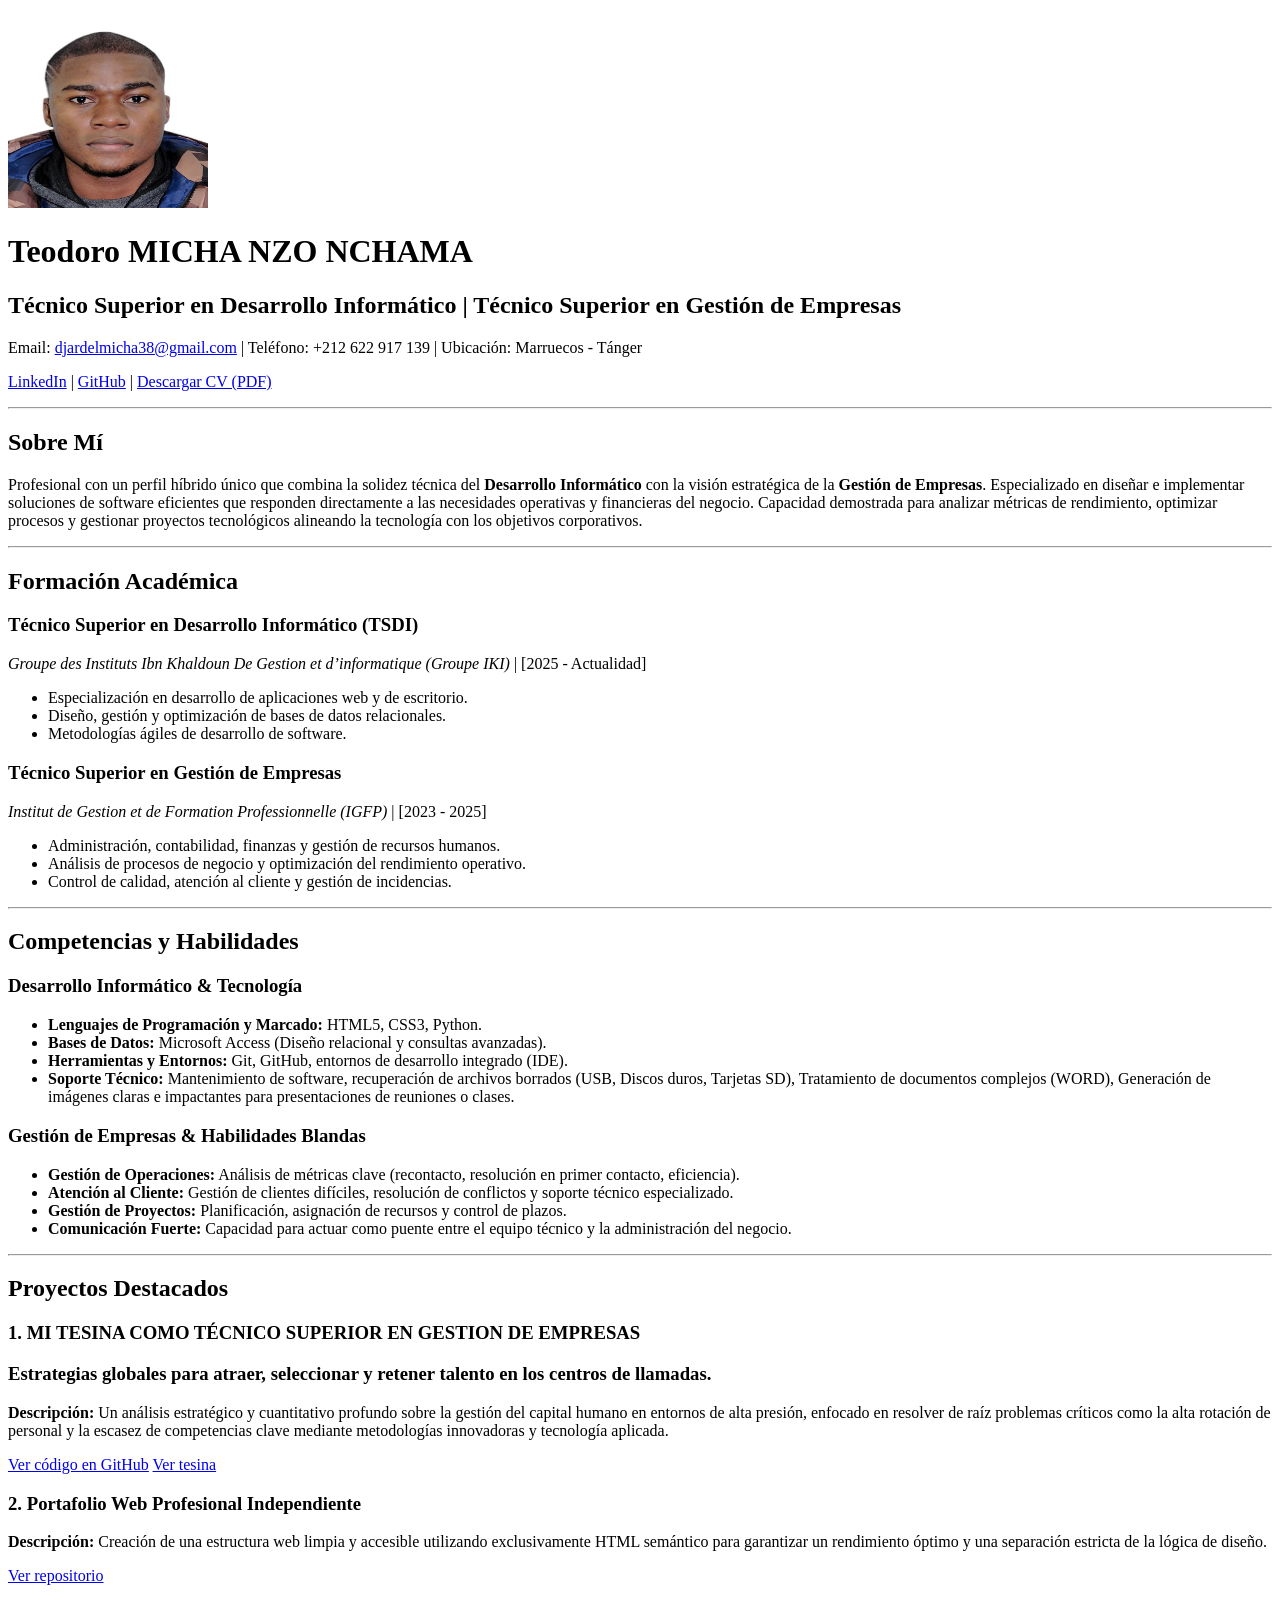
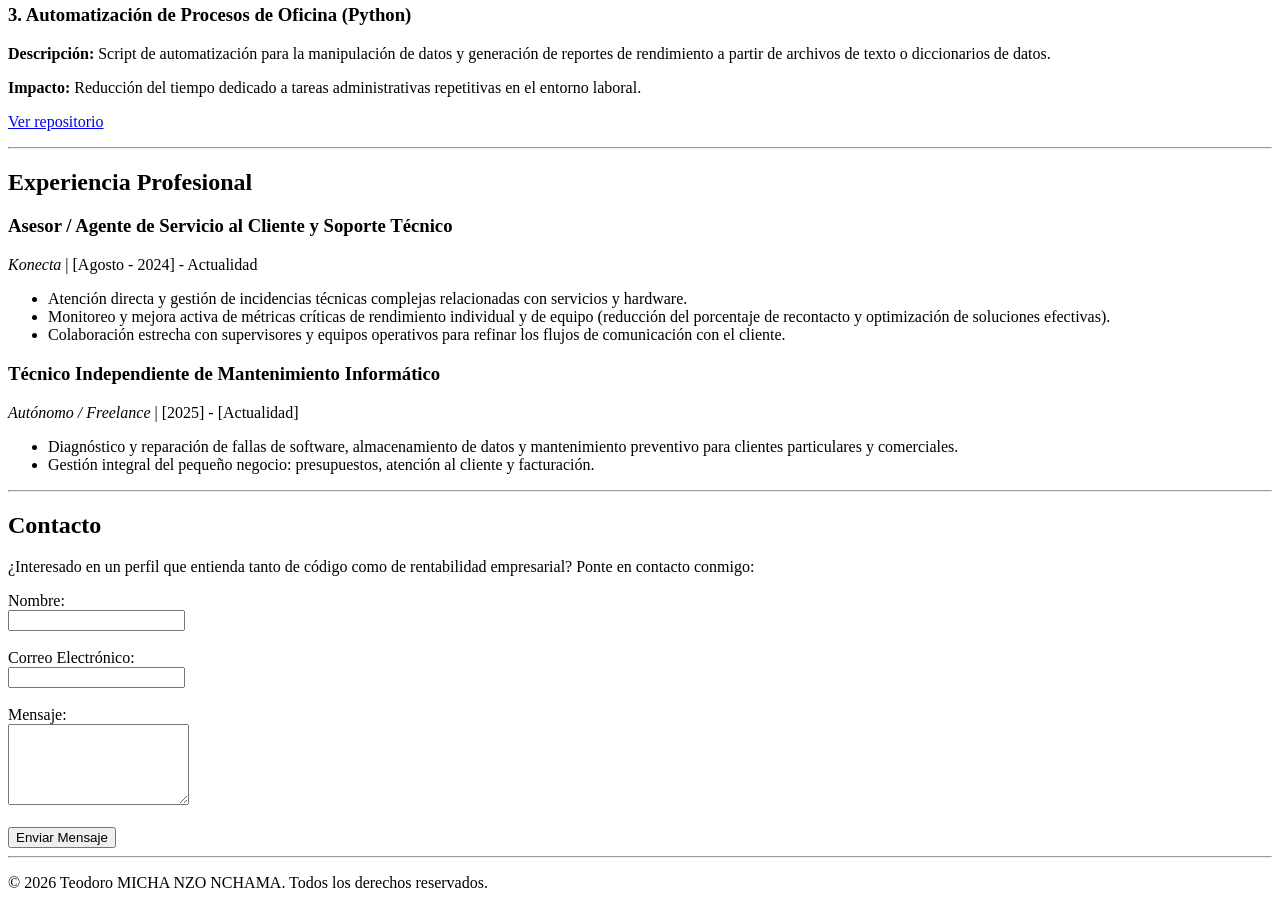
==== PORTAFOLIO/index.html @ de576a98 "Estructura final del portafolio" ====
<!DOCTYPE html>
<html lang="es">
<head>
    <meta charset="UTF-8">
    <meta name="viewport" content="width=device-width, initial-scale=1.0">
    <link rel="stylesheet" href="index.css">
    <link rel="shortcut icon" href="LOGO.png" type="image/x-icon">
    <title>Portafolio Profesional | Desarrollador Informático & Gestión Empresarial</title>
</head>
<body>

    <header>
        <img src="Djardel_Michaa.jpg" alt="Foto de Teodoro MICHA NZO NCHAMA" width="200" height="200">
        
        <h1>Teodoro MICHA NZO NCHAMA</h1>
        <h2>Técnico Superior en Desarrollo Informático | Técnico Superior en Gestión de Empresas</h2>
        <p>Email: <a href="mailto:djardelmicha38@gmail.com">djardelmicha38@gmail.com</a> | Teléfono: +212 622 917 139 | Ubicación: Marruecos - Tánger</p>
        <p>
            <a href="https://www.linkedin.com/in/teodoro-micha-nzo-nchama-8b218b314/" target="_blank">LinkedIn</a> | 
            <a href="https://github.com/tuusuario" target="_blank">GitHub</a> | 
            <a href="CV TEODORO MICHA.pdf" target="_blank">Descargar CV (PDF)</a>
        </p>
    </header>

    <hr>

    <section id="sobre-mi">
        <h2>Sobre Mí</h2>
        <p>
            Profesional con un perfil híbrido único que combina la solidez técnica del <strong>Desarrollo Informático</strong> con la visión estratégica de la <strong>Gestión de Empresas</strong>. Especializado en diseñar e implementar soluciones de software eficientes que responden directamente a las necesidades operativas y financieras del negocio. Capacidad demostrada para analizar métricas de rendimiento, optimizar procesos y gestionar proyectos tecnológicos alineando la tecnología con los objetivos corporativos.
        </p>
    </section>

    <hr>

    <section id="educacion">
        <h2>Formación Académica</h2>
        
        <h3>Técnico Superior en Desarrollo Informático (TSDI)</h3>
        <p><em>Groupe des Instituts Ibn Khaldoun De Gestion et d’informatique (Groupe IKI)</em> | [2025 - Actualidad]</p>
        <ul>
            <li>Especialización en desarrollo de aplicaciones web y de escritorio.</li>
            <li>Diseño, gestión y optimización de bases de datos relacionales.</li>
            <li>Metodologías ágiles de desarrollo de software.</li>
        </ul>

        <h3>Técnico Superior en Gestión de Empresas</h3>
        <p><em>Institut de Gestion et de Formation Professionnelle (IGFP)</em> | [2023 - 2025]</p>
        <ul>
            <li>Administración, contabilidad, finanzas y gestión de recursos humanos.</li>
            <li>Análisis de procesos de negocio y optimización del rendimiento operativo.</li>
            <li>Control de calidad, atención al cliente y gestión de incidencias.</li>
        </ul>
    </section>

    <hr>

    <section id="competencias">
        <h2>Competencias y Habilidades</h2>
        
        <h3>Desarrollo Informático & Tecnología</h3>
        <ul>
            <li><strong>Lenguajes de Programación y Marcado:</strong> HTML5, CSS3, Python.</li>
            <li><strong>Bases de Datos:</strong> Microsoft Access (Diseño relacional y consultas avanzadas).</li>
            <li><strong>Herramientas y Entornos:</strong> Git, GitHub, entornos de desarrollo integrado (IDE).</li>
            <li><strong>Soporte Técnico:</strong> Mantenimiento de software, recuperación de archivos borrados (USB, Discos duros, Tarjetas SD), Tratamiento de documentos complejos (WORD), Generación de imágenes claras e impactantes para presentaciones de reuniones o clases.</li>
        </ul>

        <h3>Gestión de Empresas & Habilidades Blandas</h3>
        <ul>
            <li><strong>Gestión de Operaciones:</strong> Análisis de métricas clave (recontacto, resolución en primer contacto, eficiencia).</li>
            <li><strong>Atención al Cliente:</strong> Gestión de clientes difíciles, resolución de conflictos y soporte técnico especializado.</li>
            <li><strong>Gestión de Proyectos:</strong> Planificación, asignación de recursos y control de plazos.</li>
            <li><strong>Comunicación Fuerte:</strong> Capacidad para actuar como puente entre el equipo técnico y la administración del negocio.</li>
        </ul>
    </section>

    <hr>

    <section id="proyectos">
        <h2>Proyectos Destacados</h2>

        <article>
            <h3>1. MI TESINA COMO TÉCNICO SUPERIOR EN GESTION DE EMPRESAS</h3>
            <h3>Estrategias globales para atraer, seleccionar y retener talento en los centros de llamadas.</h3>
            <p><strong>Descripción:</strong> Un análisis estratégico y cuantitativo profundo sobre la gestión del capital humano en entornos de alta presión, enfocado en resolver de raíz problemas críticos como la alta rotación de personal y la escasez de competencias clave mediante metodologías innovadoras y tecnología aplicada.</p>
            <p>
                <a href="https://github.com/tuusuario/proyecto-clinica" target="_blank" class="btn-proyecto">Ver código en GitHub</a>
                <a href="TESINA/tesina.html" target="_blank" class="btn-proyecto">Ver tesina</a>
            </p>
            
        </article>

        <article>
            <h3>2. Portafolio Web Profesional Independiente</h3>
            <p><strong>Descripción:</strong> Creación de una estructura web limpia y accesible utilizando exclusivamente HTML semántico para garantizar un rendimiento óptimo y una separación estricta de la lógica de diseño.</p>
            <p><a href="https://github.com/tuusuario/mi-portfolio" target="_blank">Ver repositorio</a></p>
        </article>

        <article>
            <h3>3. Automatización de Procesos de Oficina (Python)</h3>
            <p><strong>Descripción:</strong> Script de automatización para la manipulación de datos y generación de reportes de rendimiento a partir de archivos de texto o diccionarios de datos.</p>
            <p><strong>Impacto:</strong> Reducción del tiempo dedicado a tareas administrativas repetitivas en el entorno laboral.</p>
            <p><a href="https://github.com/tuusuario/script-automatizacion" target="_blank">Ver repositorio</a></p>
        </article>
    </section>

    <hr>

    <section id="experiencia">
        <h2>Experiencia Profesional</h2>

        <h3>Asesor / Agente de Servicio al Cliente y Soporte Técnico</h3>
        <p><em>Konecta</em> | [Agosto - 2024] - Actualidad</p>
        <ul>
            <li>Atención directa y gestión de incidencias técnicas complejas relacionadas con servicios y hardware.</li>
            <li>Monitoreo y mejora activa de métricas críticas de rendimiento individual y de equipo (reducción del porcentaje de recontacto y optimización de soluciones efectivas).</li>
            <li>Colaboración estrecha con supervisores y equipos operativos para refinar los flujos de comunicación con el cliente.</li>
        </ul>

        <h3>Técnico Independiente de Mantenimiento Informático</h3>
        <p><em>Autónomo / Freelance</em> | [2025] - [Actualidad]</p>
        <ul>
            <li>Diagnóstico y reparación de fallas de software, almacenamiento de datos y mantenimiento preventivo para clientes particulares y comerciales.</li>
            <li>Gestión integral del pequeño negocio: presupuestos, atención al cliente y facturación.</li>
        </ul>
    </section>

    <hr>

    <section id="contacto">
        <h2>Contacto</h2>
        <p>¿Interesado en un perfil que entienda tanto de código como de rentabilidad empresarial? Ponte en contacto conmigo:</p>
        <form action="#" method="POST">
            <div>
                <label for="nombre">Nombre:</label><br>
                <input type="text" id="nombre" name="nombre" required>
            </div><br>
            <div>
                <label for="correo">Correo Electrónico:</label><br>
                <input type="email" id="correo" name="correo" required>
            </div><br>
            <div>
                <label for="mensaje">Mensaje:</label><br>
                <textarea id="mensaje" name="mensaje" rows="5" required></textarea>
            </div><br>
            <div>
                <button type="submit">Enviar Mensaje</button>
            </div>
        </form>
    </section>

    <hr>

    <footer>
        <p>&copy; 2026 Teodoro MICHA NZO NCHAMA. Todos los derechos reservados.</p>
    </footer>

</body>
</html>
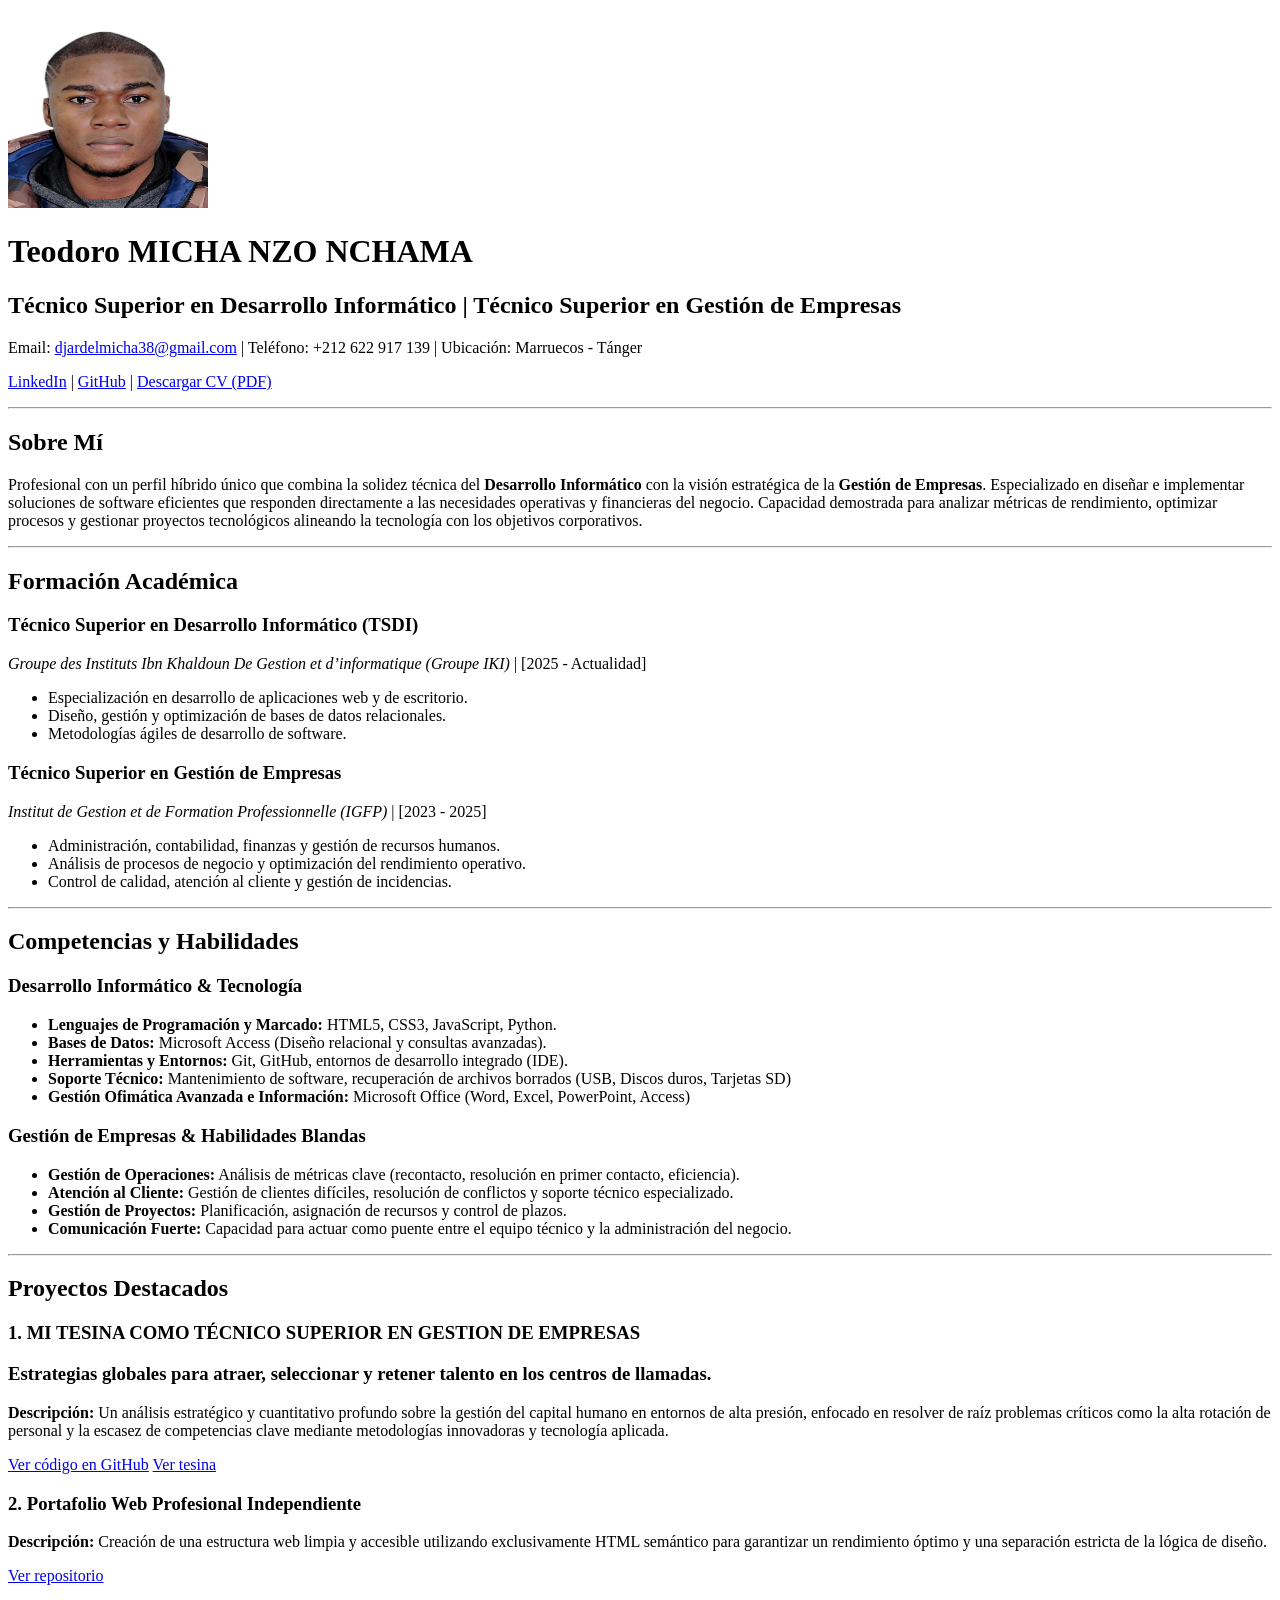
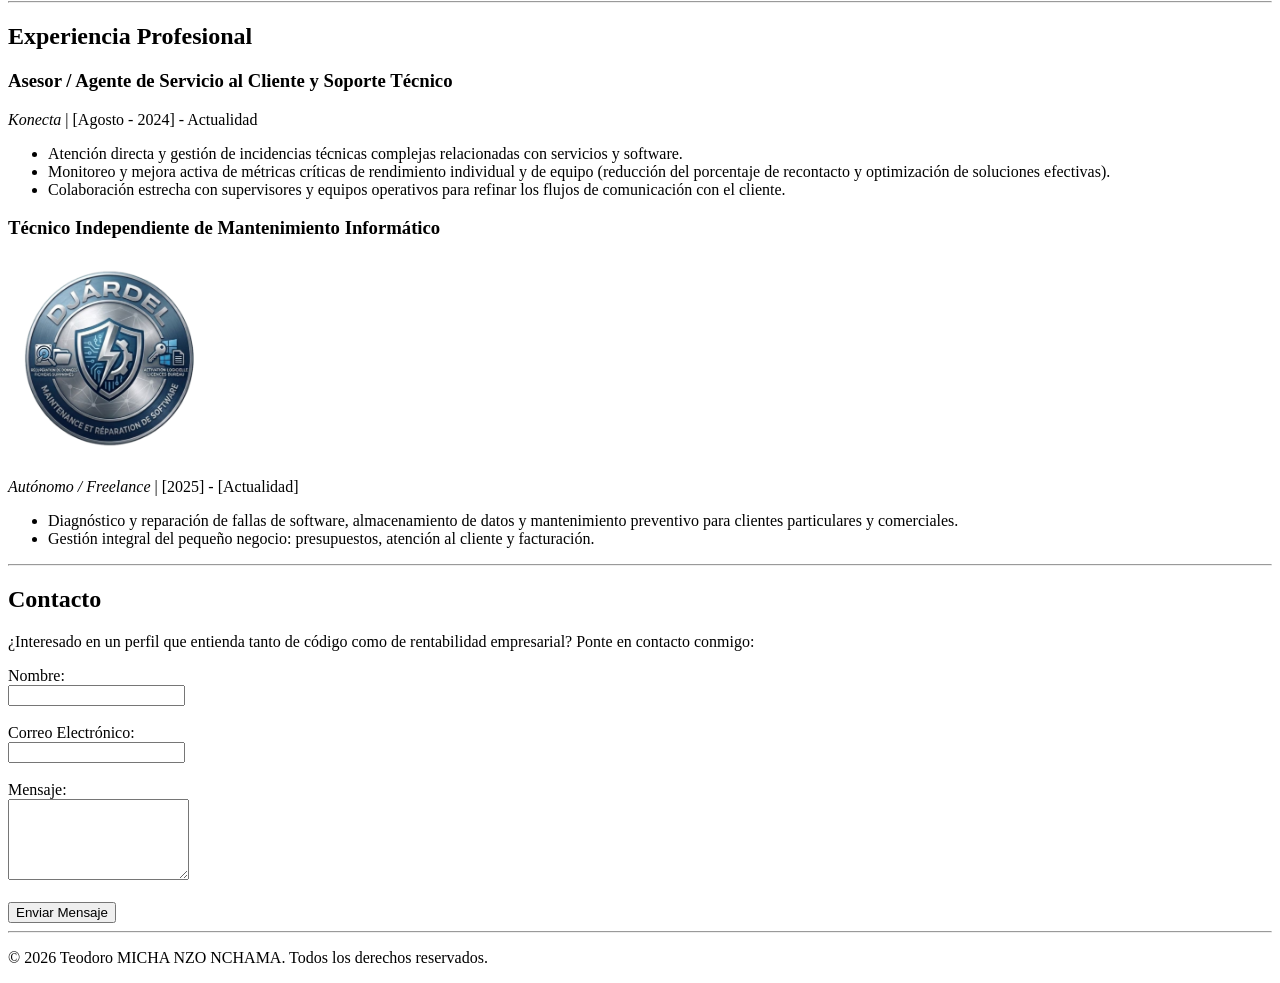
==== commit f13c07a7: "Ajustando y actualizando información en mi portafolio index.html" ====
--- a/PORTAFOLIO/index.html
+++ b/PORTAFOLIO/index.html
@@ -4,7 +4,7 @@
     <meta charset="UTF-8">
     <meta name="viewport" content="width=device-width, initial-scale=1.0">
     <link rel="stylesheet" href="index.css">
-    <link rel="shortcut icon" href="LOGO.png" type="image/x-icon">
+    <link rel="shortcut icon" href="LOGO AZUL.png" type="image/x-icon">
     <title>Portafolio Profesional | Desarrollador Informático & Gestión Empresarial</title>
 </head>
 <body>
@@ -17,7 +17,7 @@
         <p>Email: <a href="mailto:djardelmicha38@gmail.com">djardelmicha38@gmail.com</a> | Teléfono: +212 622 917 139 | Ubicación: Marruecos - Tánger</p>
         <p>
             <a href="https://www.linkedin.com/in/teodoro-micha-nzo-nchama-8b218b314/" target="_blank">LinkedIn</a> | 
-            <a href="https://github.com/tuusuario" target="_blank">GitHub</a> | 
+            <a href="https://github.com/Teodoro-Micha/mi-portafolio" target="_blank">GitHub</a> | 
             <a href="CV TEODORO MICHA.pdf" target="_blank">Descargar CV (PDF)</a>
         </p>
     </header>
@@ -60,10 +60,11 @@
         
         <h3>Desarrollo Informático & Tecnología</h3>
         <ul>
-            <li><strong>Lenguajes de Programación y Marcado:</strong> HTML5, CSS3, Python.</li>
+            <li><strong>Lenguajes de Programación y Marcado:</strong> HTML5, CSS3, JavaScript, Python.</li>
             <li><strong>Bases de Datos:</strong> Microsoft Access (Diseño relacional y consultas avanzadas).</li>
             <li><strong>Herramientas y Entornos:</strong> Git, GitHub, entornos de desarrollo integrado (IDE).</li>
-            <li><strong>Soporte Técnico:</strong> Mantenimiento de software, recuperación de archivos borrados (USB, Discos duros, Tarjetas SD), Tratamiento de documentos complejos (WORD), Generación de imágenes claras e impactantes para presentaciones de reuniones o clases.</li>
+            <li><strong>Soporte Técnico:</strong> Mantenimiento de software, recuperación de archivos borrados (USB, Discos duros, Tarjetas SD)</li>
+            <li><strong>Gestión Ofimática Avanzada e Información:</strong> Microsoft Office (Word, Excel, PowerPoint, Access)</li>
         </ul>
 
         <h3>Gestión de Empresas & Habilidades Blandas</h3>
@@ -85,8 +86,8 @@
             <h3>Estrategias globales para atraer, seleccionar y retener talento en los centros de llamadas.</h3>
             <p><strong>Descripción:</strong> Un análisis estratégico y cuantitativo profundo sobre la gestión del capital humano en entornos de alta presión, enfocado en resolver de raíz problemas críticos como la alta rotación de personal y la escasez de competencias clave mediante metodologías innovadoras y tecnología aplicada.</p>
             <p>
-                <a href="https://github.com/tuusuario/proyecto-clinica" target="_blank" class="btn-proyecto">Ver código en GitHub</a>
-                <a href="TESINA/tesina.html" target="_blank" class="btn-proyecto">Ver tesina</a>
+                <a href="https://github.com/Teodoro-Micha/mi-portafolio/blob/main/PORTAFOLIO/TESINA/tesina.html" target="_blank" class="boton-proyecto">Ver código en GitHub</a>
+                <a href="TESINA/tesina.html" target="_blank" class="boton-proyecto">Ver tesina</a>
             </p>
             
         </article>
@@ -94,15 +95,9 @@
         <article>
             <h3>2. Portafolio Web Profesional Independiente</h3>
             <p><strong>Descripción:</strong> Creación de una estructura web limpia y accesible utilizando exclusivamente HTML semántico para garantizar un rendimiento óptimo y una separación estricta de la lógica de diseño.</p>
-            <p><a href="https://github.com/tuusuario/mi-portfolio" target="_blank">Ver repositorio</a></p>
+            <p><a href="https://github.com/Teodoro-Micha/mi-portafolio/blob/main/PORTAFOLIO/index.html" target="_blank">Ver repositorio</a></p>
         </article>
 
-        <article>
-            <h3>3. Automatización de Procesos de Oficina (Python)</h3>
-            <p><strong>Descripción:</strong> Script de automatización para la manipulación de datos y generación de reportes de rendimiento a partir de archivos de texto o diccionarios de datos.</p>
-            <p><strong>Impacto:</strong> Reducción del tiempo dedicado a tareas administrativas repetitivas en el entorno laboral.</p>
-            <p><a href="https://github.com/tuusuario/script-automatizacion" target="_blank">Ver repositorio</a></p>
-        </article>
     </section>
 
     <hr>
@@ -113,12 +108,13 @@
         <h3>Asesor / Agente de Servicio al Cliente y Soporte Técnico</h3>
         <p><em>Konecta</em> | [Agosto - 2024] - Actualidad</p>
         <ul>
-            <li>Atención directa y gestión de incidencias técnicas complejas relacionadas con servicios y hardware.</li>
+            <li>Atención directa y gestión de incidencias técnicas complejas relacionadas con servicios y software.</li>
             <li>Monitoreo y mejora activa de métricas críticas de rendimiento individual y de equipo (reducción del porcentaje de recontacto y optimización de soluciones efectivas).</li>
             <li>Colaboración estrecha con supervisores y equipos operativos para refinar los flujos de comunicación con el cliente.</li>
         </ul>
 
         <h3>Técnico Independiente de Mantenimiento Informático</h3>
+        <img src="LOGO GRIS.png" alt="Logo como Autónomo" title="Mi logo como Autónomo" width="200" height="200">
         <p><em>Autónomo / Freelance</em> | [2025] - [Actualidad]</p>
         <ul>
             <li>Diagnóstico y reparación de fallas de software, almacenamiento de datos y mantenimiento preventivo para clientes particulares y comerciales.</li>
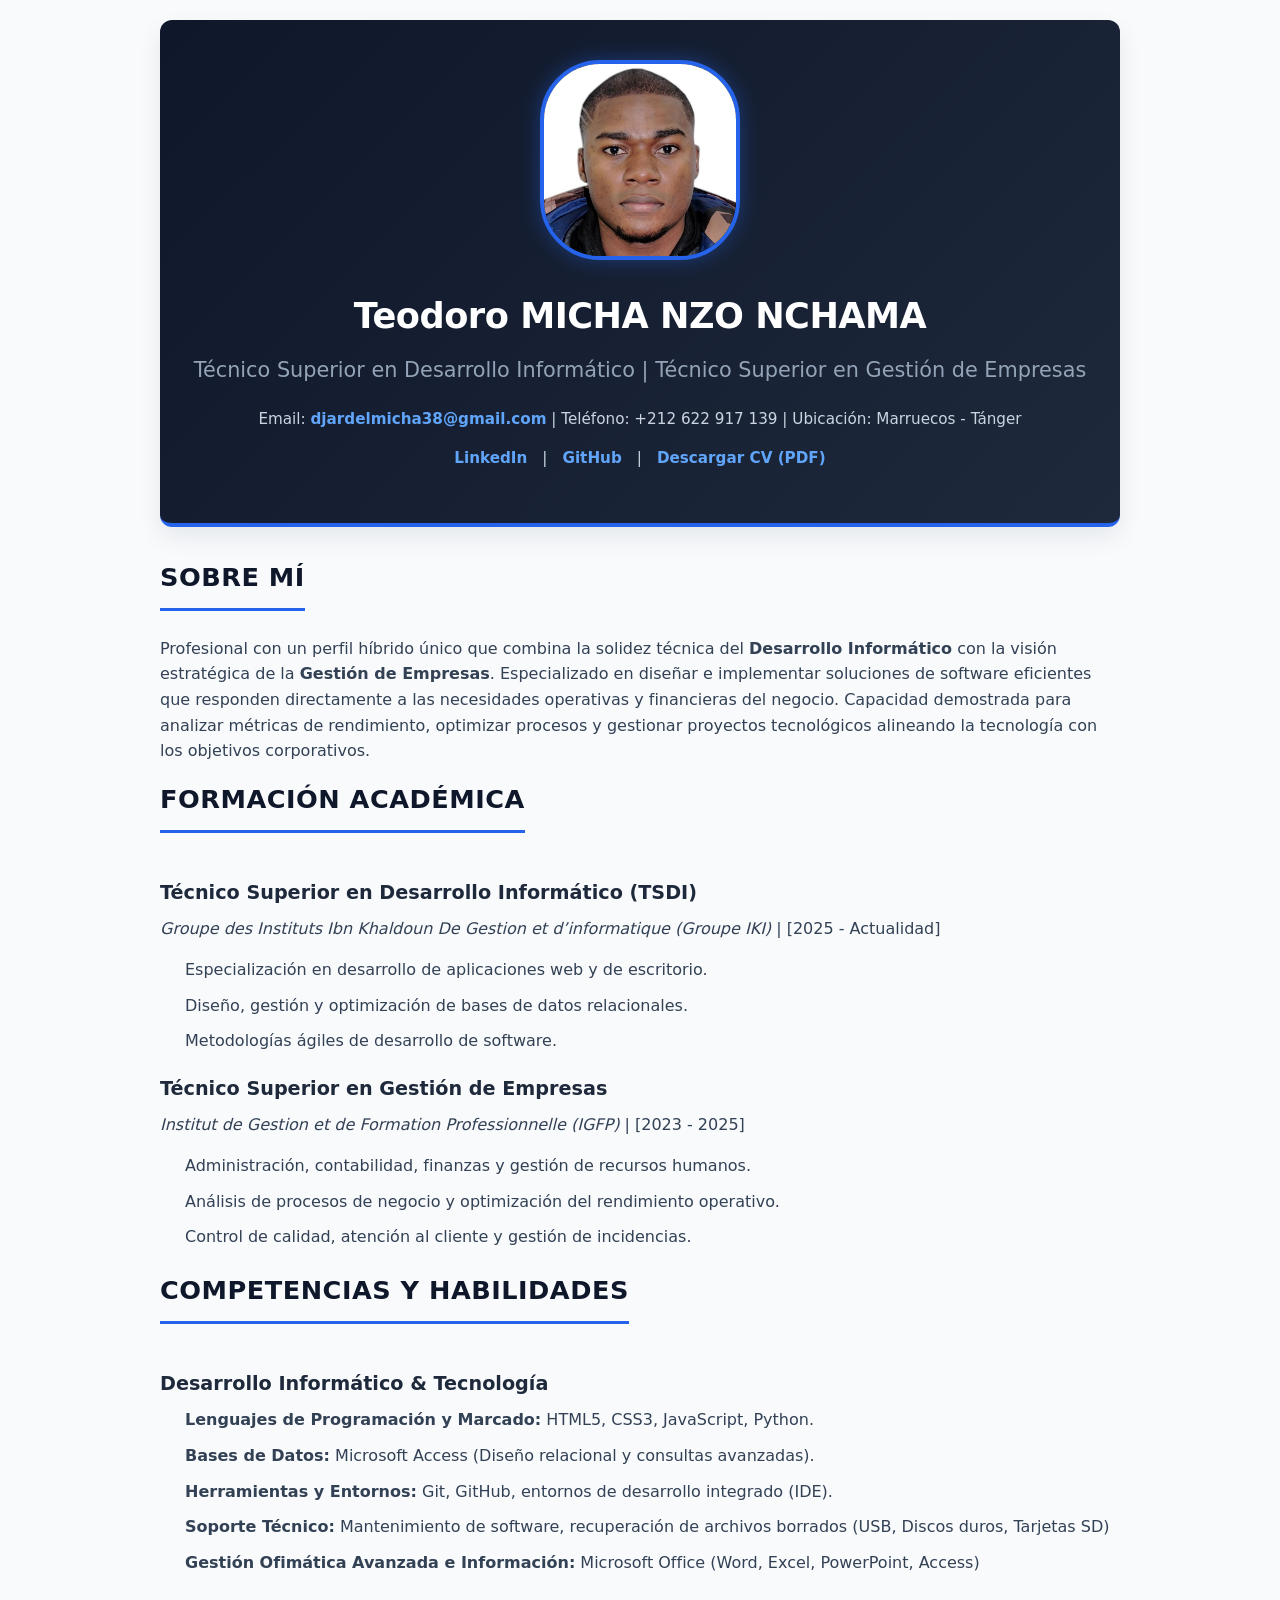
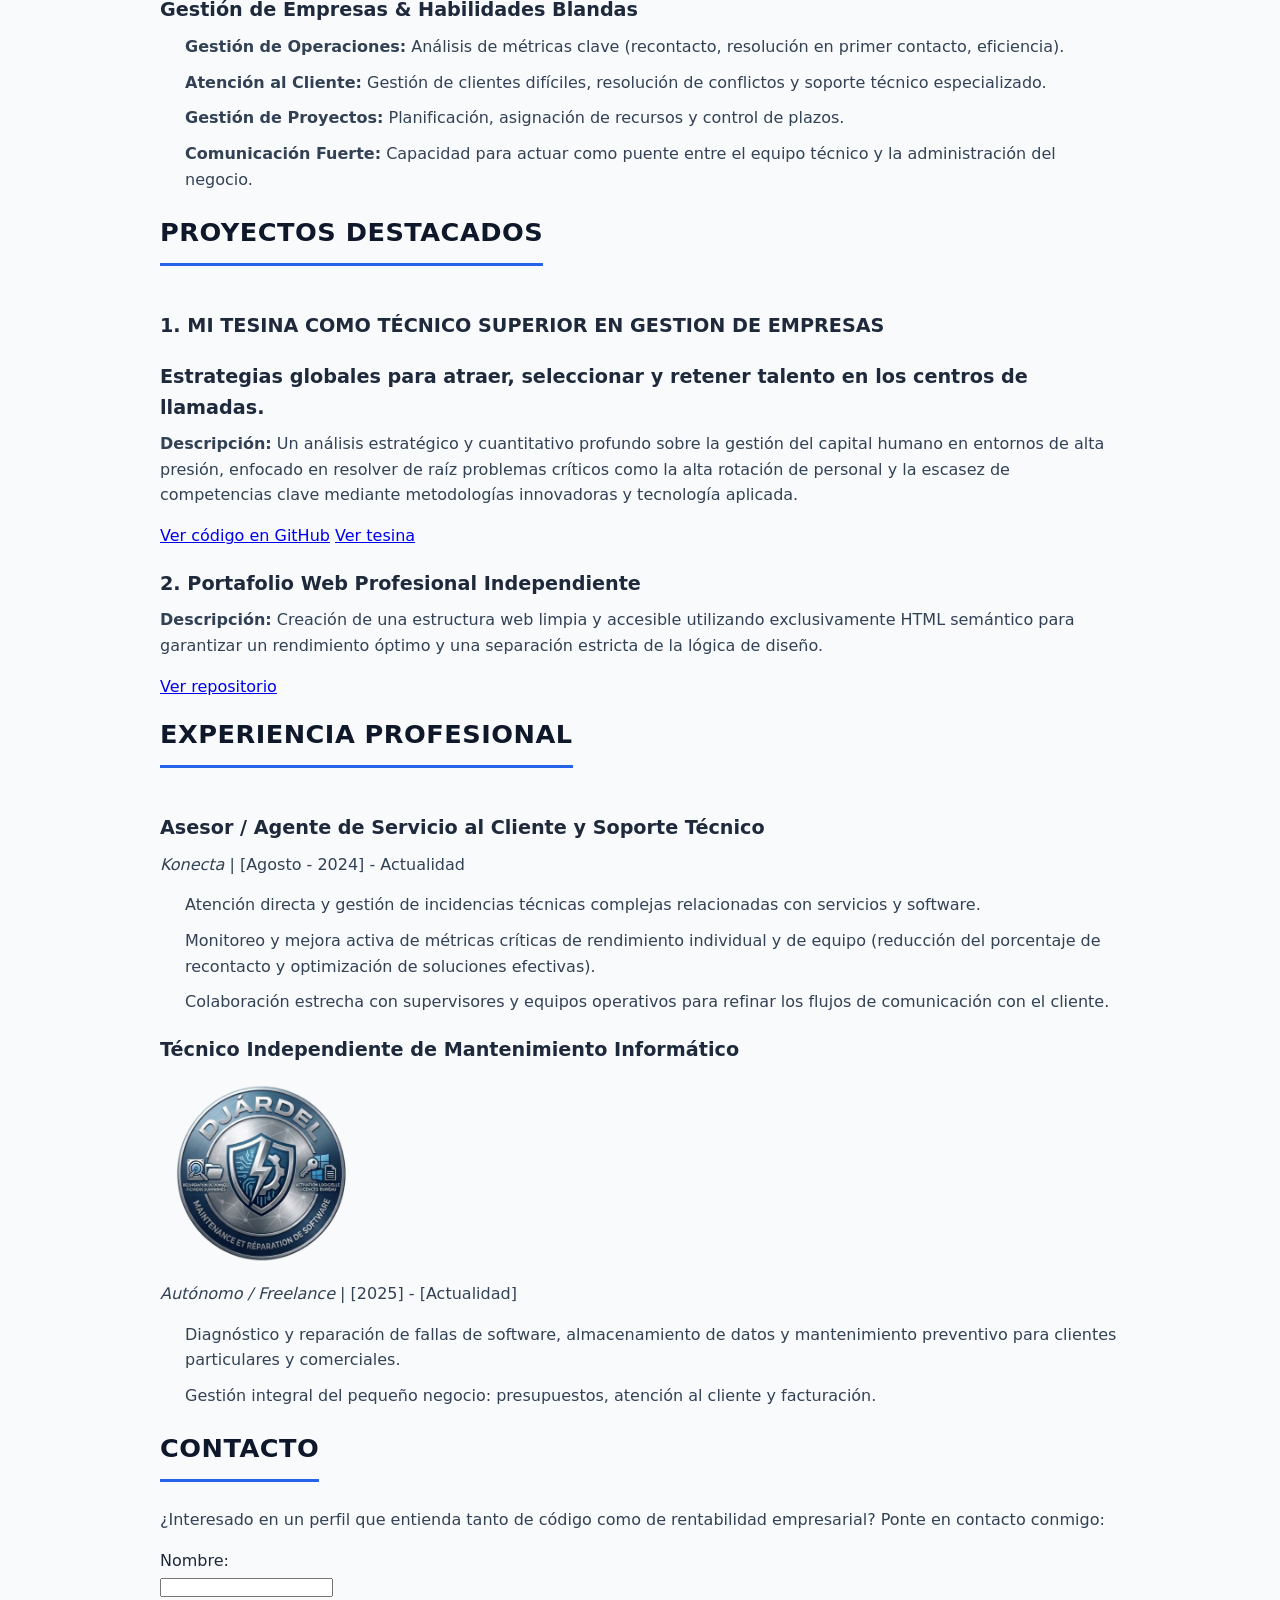
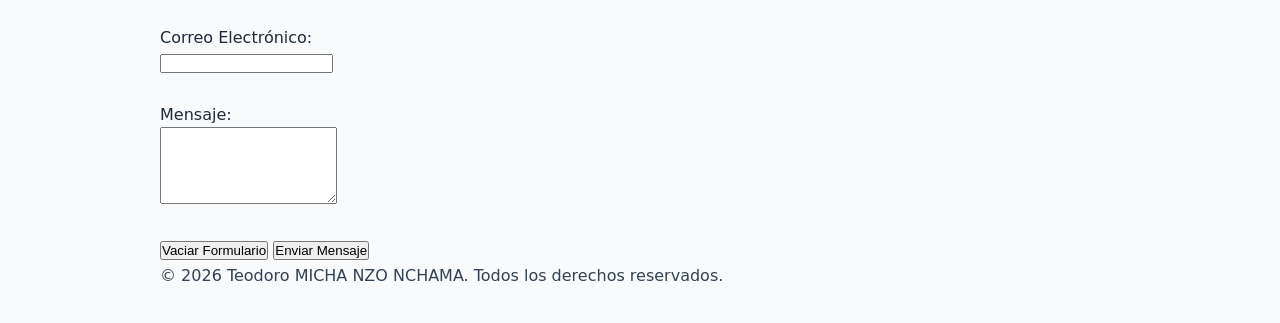
==== commit 0edfcec4: "Avanzando con la decoración de mi portafolio" ====
--- a/PORTAFOLIO/index.html
+++ b/PORTAFOLIO/index.html
@@ -3,8 +3,8 @@
 <head>
     <meta charset="UTF-8">
     <meta name="viewport" content="width=device-width, initial-scale=1.0">
+    <link rel="shortcut icon" href="LOGO AZUL.png" type="image/x-icon">
     <link rel="stylesheet" href="index.css">
-    <link rel="shortcut icon" href="LOGO AZUL.png" type="image/x-icon">
     <title>Portafolio Profesional | Desarrollador Informático & Gestión Empresarial</title>
 </head>
 <body>
@@ -127,7 +127,7 @@
     <section id="contacto">
         <h2>Contacto</h2>
         <p>¿Interesado en un perfil que entienda tanto de código como de rentabilidad empresarial? Ponte en contacto conmigo:</p>
-        <form action="#" method="POST">
+        <form id="formulario-contacto" action="#" method="POST">
             <div>
                 <label for="nombre">Nombre:</label><br>
                 <input type="text" id="nombre" name="nombre" required>
@@ -141,6 +141,7 @@
                 <textarea id="mensaje" name="mensaje" rows="5" required></textarea>
             </div><br>
             <div>
+                <button type="submit">Vaciar Formulario</button>
                 <button type="submit">Enviar Mensaje</button>
             </div>
         </form>
@@ -151,6 +152,7 @@
     <footer>
         <p>&copy; 2026 Teodoro MICHA NZO NCHAMA. Todos los derechos reservados.</p>
     </footer>
+    <script src="index.js"></script>
 
 </body>
 </html>
--- a/PORTAFOLIO/index.css
+++ b/PORTAFOLIO/index.css
@@ -0,0 +1,147 @@
+/* CONFIGURACIÓN GLOBAL: */
+* {
+    margin: 0;
+    padding: 0;
+    box-sizing: border-box;
+}
+
+:root {
+    --color-negro-fondo: #0f172a;
+    --color-negro-texto: #1e293b;
+    --color-azul-principal: #2563eb;
+    --color-azul-hover: #1d4ed8;
+    --color-azul-suave: #eff6ff;
+    --color-gris-fondo: #f8fafc;
+    --color-gris-tarjeta: #ffffff;
+    --color-gris-borde: #e2e8f0;
+    --color-gris-texto: #64748b;
+
+    --fuente-principal: 'Segoe UI', system-ui, -apple-system, BlinkMacSystemFont, Roboto, sans-serif;
+
+    --sombra-suave: 0 4px 15px rgba(0, 0, 0, 0.05);
+    --sombra-tarjeta: 0 10px 25px rgba(15, 23, 42, 0.08);
+    --radio-borde: 12px;
+}
+
+html {
+    scroll-behavior: smooth;
+    font-family: var(--fuente-principal);
+    background-color: var(--color-gris-fondo);
+    color: var(--color-negro-texto);
+    line-height: 1.6;
+}
+
+body {
+    max-width: 1000px;
+    margin: 0 auto;
+    padding: 20px;
+}
+
+/*Ocultamos las líneas <hr>: */
+hr {
+    display: none;
+}
+
+
+/* ENCABEZADO: */
+header {
+    background: linear-gradient(135deg, var(--color-negro-fondo) 0%, #1e293b 100%);
+    color: #ffffff;
+    padding: 40px 30px;
+    border-radius: var(--radio-borde);
+    text-align: center;
+    box-shadow: var(--sombra-tarjeta);
+    margin-bottom: 30px;
+    border-bottom: 4px solid var(--color-azul-principal);
+}
+
+header img {
+    border-radius: 30%;
+    object-fit: cover;
+    border: 4px solid var(--color-azul-principal);
+    box-shadow: 0 0 20px rgba(37, 99, 235, 0.4);
+    margin-bottom: 20px;
+    transition: transform 0.3s ease;
+}
+
+header img:hover {
+    transform: scale(1.05);
+}
+
+header h1{
+    font-size: 2.2rem;
+    font-weight: 700;
+    margin-bottom: 10px;
+    letter-spacing: -0.5px;
+    color: #ffffff;
+}
+
+header h2 {
+    font-size: 1.3rem;
+    color: #94a3b8;
+    font-weight: 400;
+    margin-bottom: 20px;
+}
+
+header p {
+    font-size: 0.95rem;
+    color: #cbd5e1;
+    margin-bottom: 12px;
+}
+
+header a {
+    color: #60a5fa;
+    text-decoration: none;
+    font-weight: 600;
+    transition: color 0.2s ease;
+}
+
+header a:hover {
+    color: #ffffff;
+    text-decoration: underline;
+}
+
+header p:last-child{
+    margin-top: 15px;
+    display: flex;
+    justify-content: center;
+    gap: 15px;
+    flex-wrap: wrap;
+}
+
+
+/* SECCIONES GENERALES: */
+section > h2 {
+    color: var(--color-negro-fondo);
+    font-size: 1.6rem;
+    margin-bottom: 25px;
+    padding-bottom: 10px;
+    border-bottom: 3px solid var(--color-azul-principal);
+    display: inline-block;
+    text-transform: uppercase;
+    letter-spacing: 0.5px;
+}
+
+h3 {
+    color: var(--color-negro-texto);
+    font-size: 1.2rem;
+    margin-top: 20px;
+    margin-bottom: 8px;
+}
+
+p {
+    margin-bottom: 15px;
+    color: #334155;
+}
+
+ul {
+    list-style-type: none;
+    margin-bottom: 20px;
+}
+
+ul li {
+    position: relative;
+    padding-left: 25px;
+    margin-bottom: 10px;
+    color: #334155;
+}
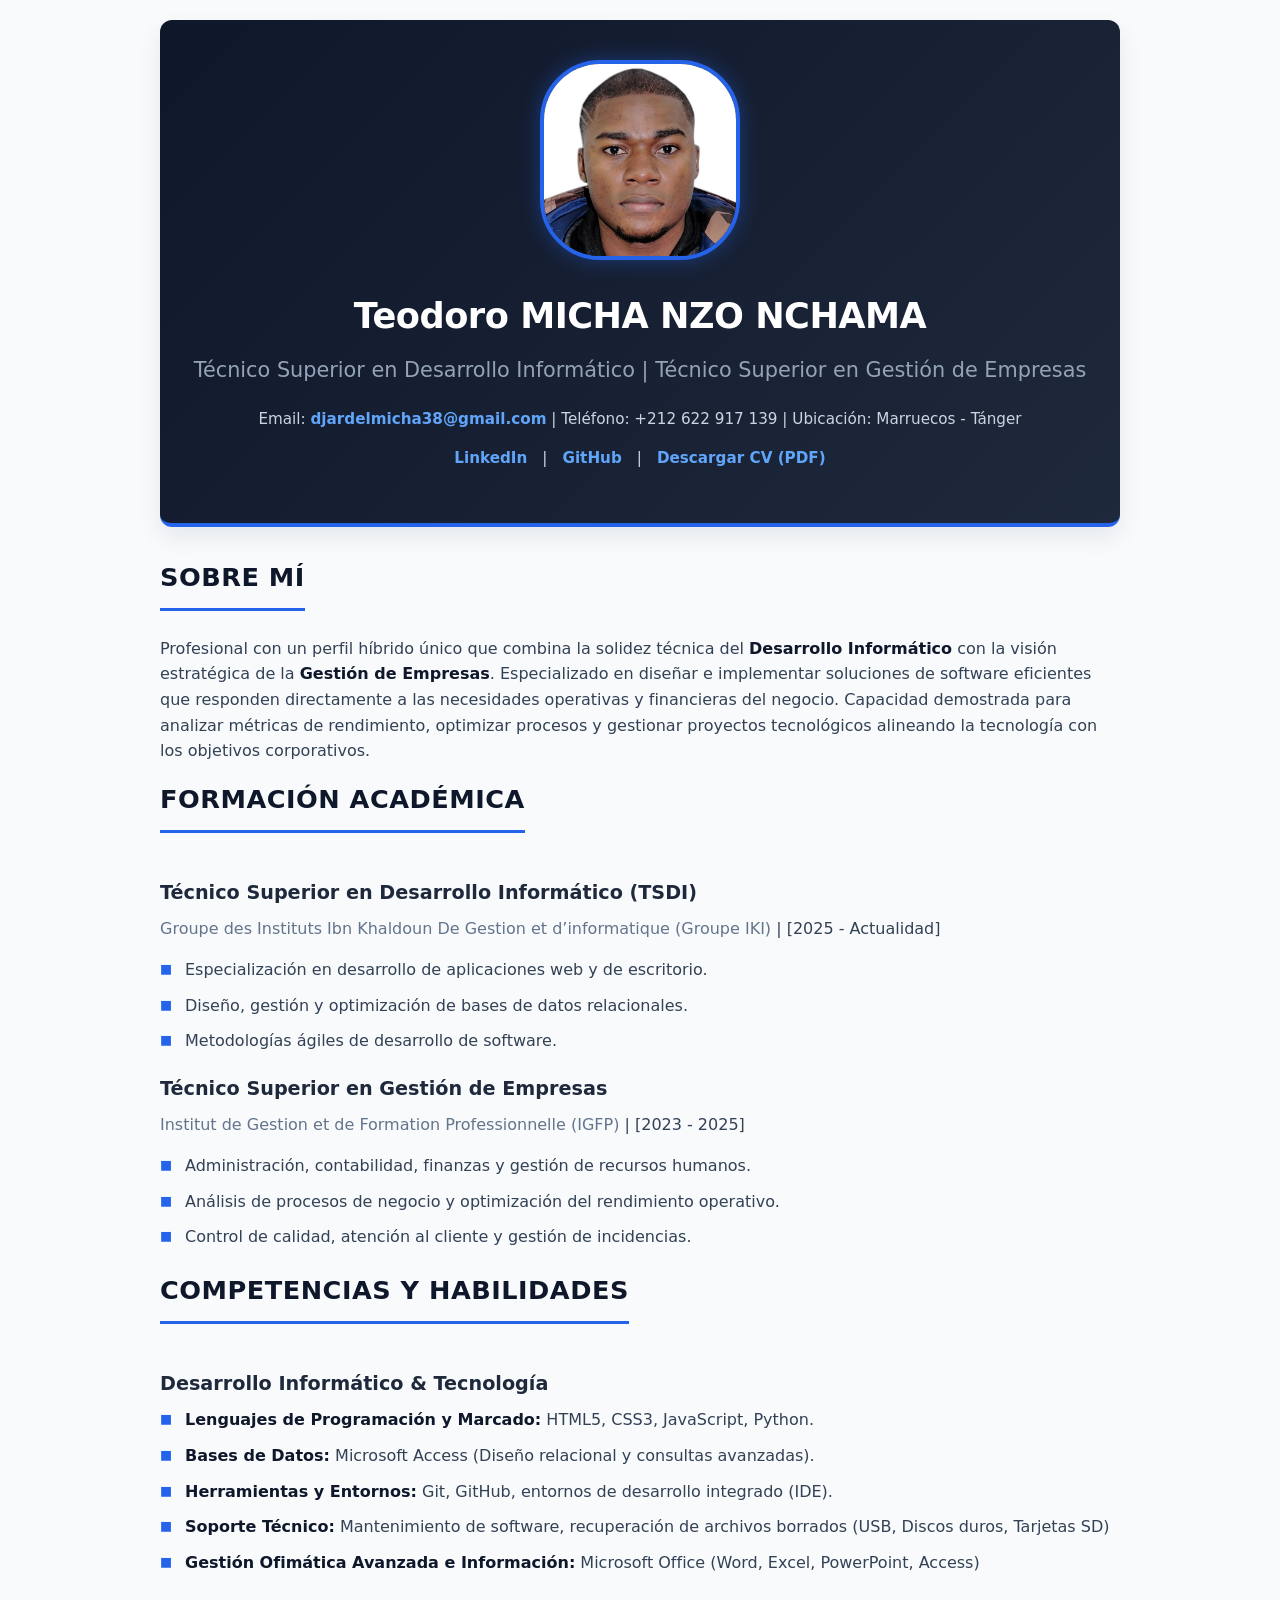
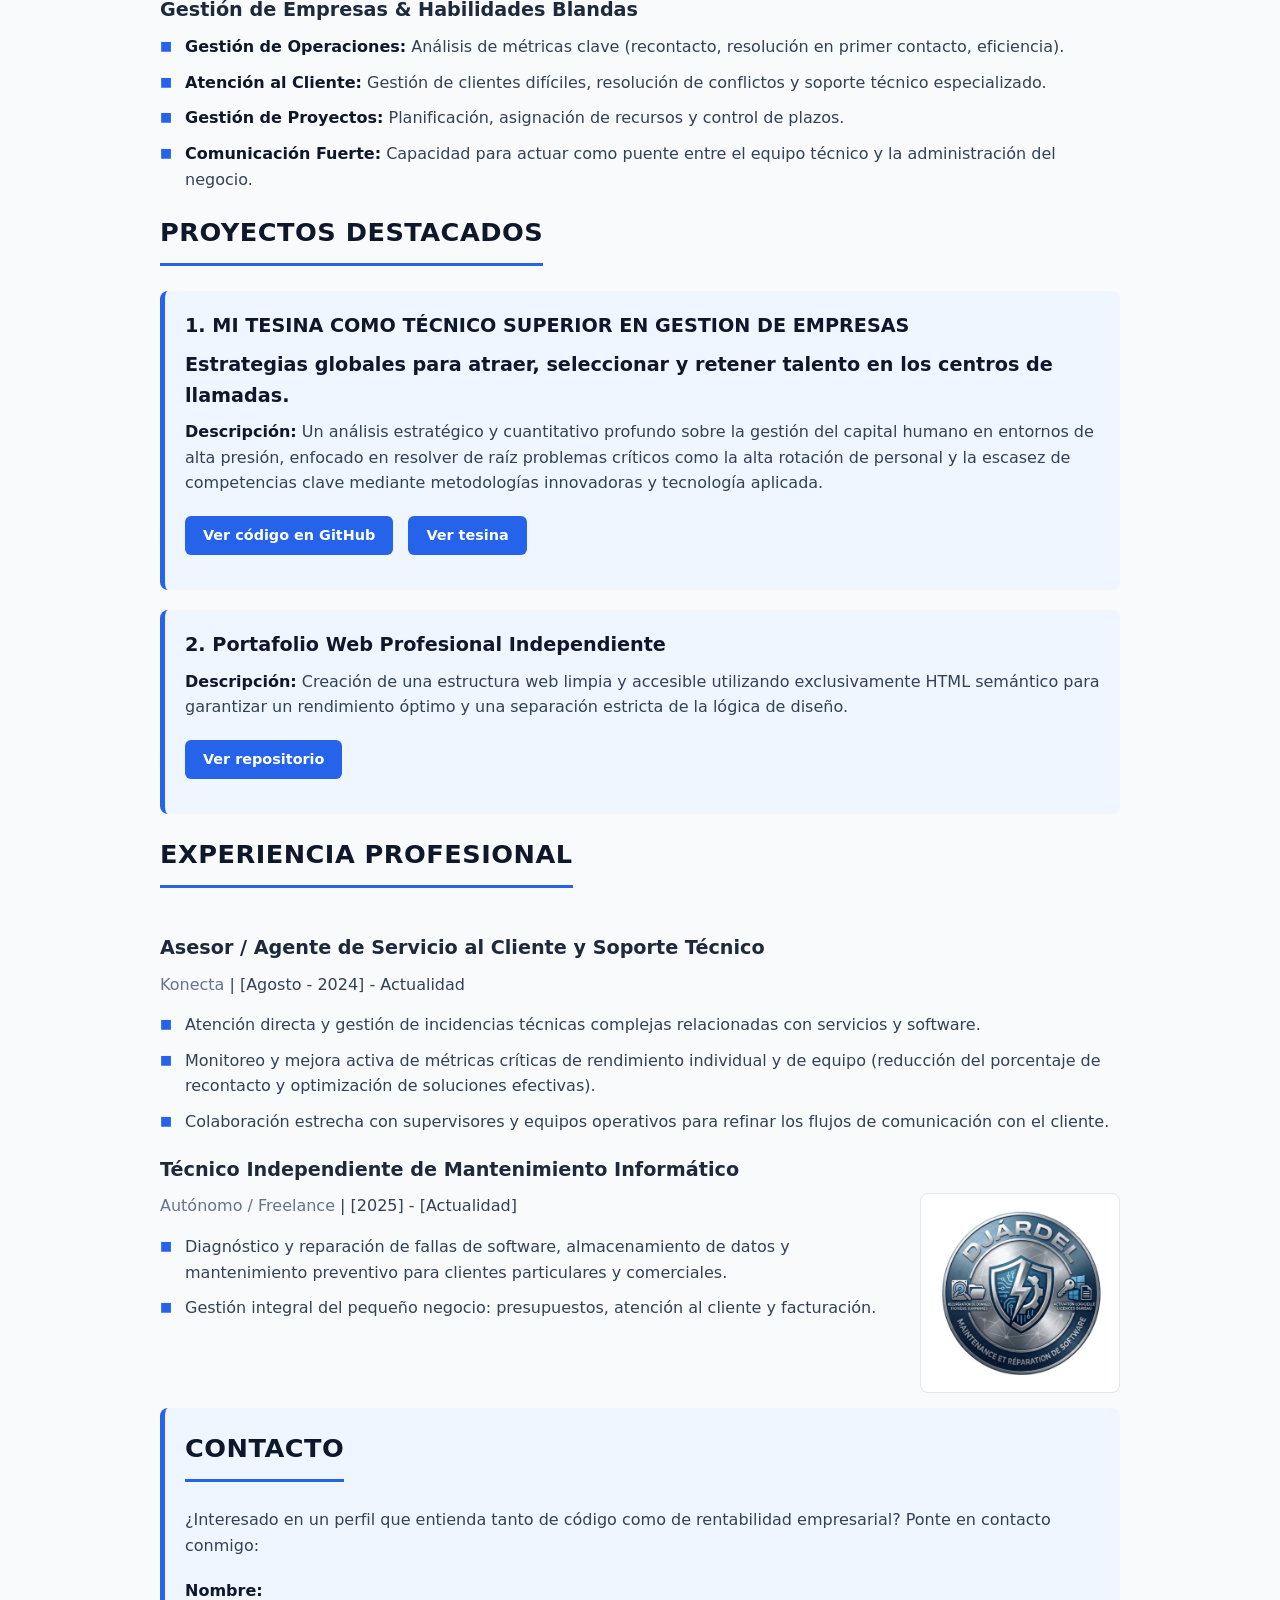
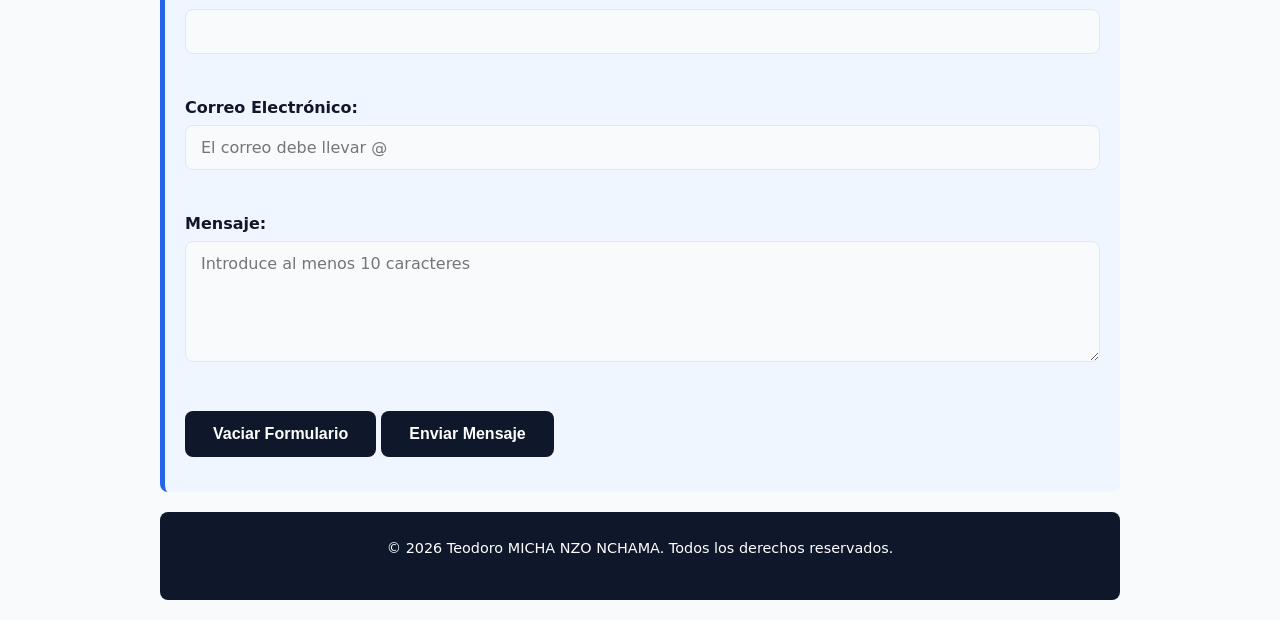
==== commit c0fcf526: "He terminado ya con el CSS de mi portafolio" ====
--- a/PORTAFOLIO/index.html
+++ b/PORTAFOLIO/index.html
@@ -17,7 +17,7 @@
         <p>Email: <a href="mailto:djardelmicha38@gmail.com">djardelmicha38@gmail.com</a> | Teléfono: +212 622 917 139 | Ubicación: Marruecos - Tánger</p>
         <p>
             <a href="https://www.linkedin.com/in/teodoro-micha-nzo-nchama-8b218b314/" target="_blank">LinkedIn</a> | 
-            <a href="https://github.com/Teodoro-Micha/mi-portafolio" target="_blank">GitHub</a> | 
+            <a href="https://github.com/Teodoro-Micha" target="_blank">GitHub</a> | 
             <a href="CV TEODORO MICHA.pdf" target="_blank">Descargar CV (PDF)</a>
         </p>
     </header>
@@ -86,7 +86,7 @@
             <h3>Estrategias globales para atraer, seleccionar y retener talento en los centros de llamadas.</h3>
             <p><strong>Descripción:</strong> Un análisis estratégico y cuantitativo profundo sobre la gestión del capital humano en entornos de alta presión, enfocado en resolver de raíz problemas críticos como la alta rotación de personal y la escasez de competencias clave mediante metodologías innovadoras y tecnología aplicada.</p>
             <p>
-                <a href="https://github.com/Teodoro-Micha/mi-portafolio/blob/main/PORTAFOLIO/TESINA/tesina.html" target="_blank" class="boton-proyecto">Ver código en GitHub</a>
+                <a href="https://github.com/Teodoro-Micha/mi-portafolio/blob/main/PORTAFOLIO/index.html" target="_blank" class="boton-proyecto">Ver código en GitHub</a>
                 <a href="TESINA/tesina.html" target="_blank" class="boton-proyecto">Ver tesina</a>
             </p>
             
@@ -134,14 +134,14 @@
             </div><br>
             <div>
                 <label for="correo">Correo Electrónico:</label><br>
-                <input type="email" id="correo" name="correo" required>
+                <input type="email" id="correo" name="correo" placeholder="El correo debe llevar @" required>
             </div><br>
             <div>
                 <label for="mensaje">Mensaje:</label><br>
-                <textarea id="mensaje" name="mensaje" rows="5" required></textarea>
+                <textarea id="mensaje" name="mensaje" rows="5" placeholder="Introduce al menos 10 caracteres" required></textarea>
             </div><br>
             <div>
-                <button type="submit">Vaciar Formulario</button>
+                <button type="button">Vaciar Formulario</button>
                 <button type="submit">Enviar Mensaje</button>
             </div>
         </form>
--- a/PORTAFOLIO/index.css
+++ b/PORTAFOLIO/index.css
@@ -145,3 +145,165 @@
     margin-bottom: 10px;
     color: #334155;
 }
+
+ul li::before {
+    content: "■";
+    position: absolute;
+    left: 0;
+    color: var(--color-azul-principal);
+    font-size: 0.8rem;
+    top: 2px;
+}
+
+strong {
+    color: var(--color-negro-fondo);
+}
+
+em {
+    color: var(--color-gris-texto);
+    font-style: normal;
+    font-weight: 500;
+}
+
+
+
+/* PROYECTOS: */
+#proyectos article {
+    background-color: var(--color-azul-suave);
+    border-left: 5px solid var(--color-azul-principal);
+    padding: 20px;
+    border-radius: 8px;
+    margin-bottom: 20px;
+}
+
+#proyectos article h3 {
+    margin-top: 0;
+    color: var(--color-negro-fondo);
+}
+
+#proyectos article p {
+    margin-bottom: 15px;
+}
+
+.boton-proyecto, 
+#proyectos article a {
+    display: inline-block;
+    background-color: var(--color-azul-principal);
+    color: #ffffff !important;
+    padding: 8px 18px;
+    border-radius: 6px;
+    text-decoration: none;
+    font-weight: 600;
+    font-size: 0.9rem;
+    margin-right: 10px;
+    margin-top: 5px;
+    transition: background-color 0.2s ease, transform 0.1s ease;
+}
+
+.boton-proyecto:hover, 
+#proyectos article a:hover {
+    background-color: var(--color-azul-hover);
+    transform: translateY(-2px);
+    text-decoration: none;
+}
+
+
+
+/* EXPERIENCIA: */
+#experiencia img {
+    float: right;
+    border-radius: 8px;
+    border: 1px solid var(--color-gris-borde);
+    background-color: #ffffff;
+    padding: 5px;
+    margin: 0 0 15px 15px;
+}
+
+#experiencia::after {
+    content: "";
+    display: table;
+    clear: both;
+}
+
+
+
+/* CONTACTO: */
+#contacto {
+    background-color: var(--color-azul-suave);
+    border-left: 5px solid var(--color-azul-principal);
+    padding: 20px;
+    border-radius: 8px;
+    margin-bottom: 20px;
+}
+
+#formulario-contacto {
+    margin-top: 20px;
+}
+
+#formulario-contacto div {
+    margin-bottom: 15px;
+}
+
+#formulario-contacto label {
+    font-weight: 600;
+    color: var(--color-negro-fondo);
+    display: inline-block;
+    margin-bottom: 5px;
+}
+
+#formulario-contacto input[type="text"],
+#formulario-contacto input[type="email"],
+#formulario-contacto textarea {
+    width: 100%;
+    padding: 12px 15px;
+    border: 1px solid var(--color-gris-borde);
+    border-radius: 8px;
+    font-family: inherit;
+    font-size: 1rem;
+    background-color: var(--color-gris-fondo);
+    color: var(--color-negro-texto);
+    transition: border-color 0.2s ease, box-shadow 0.2s ease;
+}
+
+#formulario-contacto input:focus,
+#formulario-contacto textarea:focus {
+    outline: none;
+    border-color: var(--color-azul-principal);
+    box-shadow: 0 0 0 3px rgba(37, 99, 235, 0.2);
+    background-color: #ffffff;
+}
+
+#formulario-contacto button[type="submit"],
+#formulario-contacto button[type="button"] {
+    background-color: var(--color-negro-fondo);
+    color: #ffffff;
+    border: none;
+    padding: 14px 28px;
+    font-size: 1rem;
+    font-weight: 600;
+    border-radius: 8px;
+    cursor: pointer;
+    transition: background-color 0.2s ease, transform 0.1s ease;
+}
+
+#formulario-contacto button[type="button"]:hover,
+#formulario-contacto button[type="submit"]:hover {
+    background-color: var(--color-azul-principal);
+    transform: translateY(-2px);
+}
+
+
+
+
+/* PIE DE PÁGINA: */
+footer {
+    text-align: center;
+    padding: 25px;
+    font-size: 0.9rem;
+    background-color: var(--color-negro-fondo);
+    border-radius: 8px;
+}
+
+footer p {
+    color: #ffffff
+}
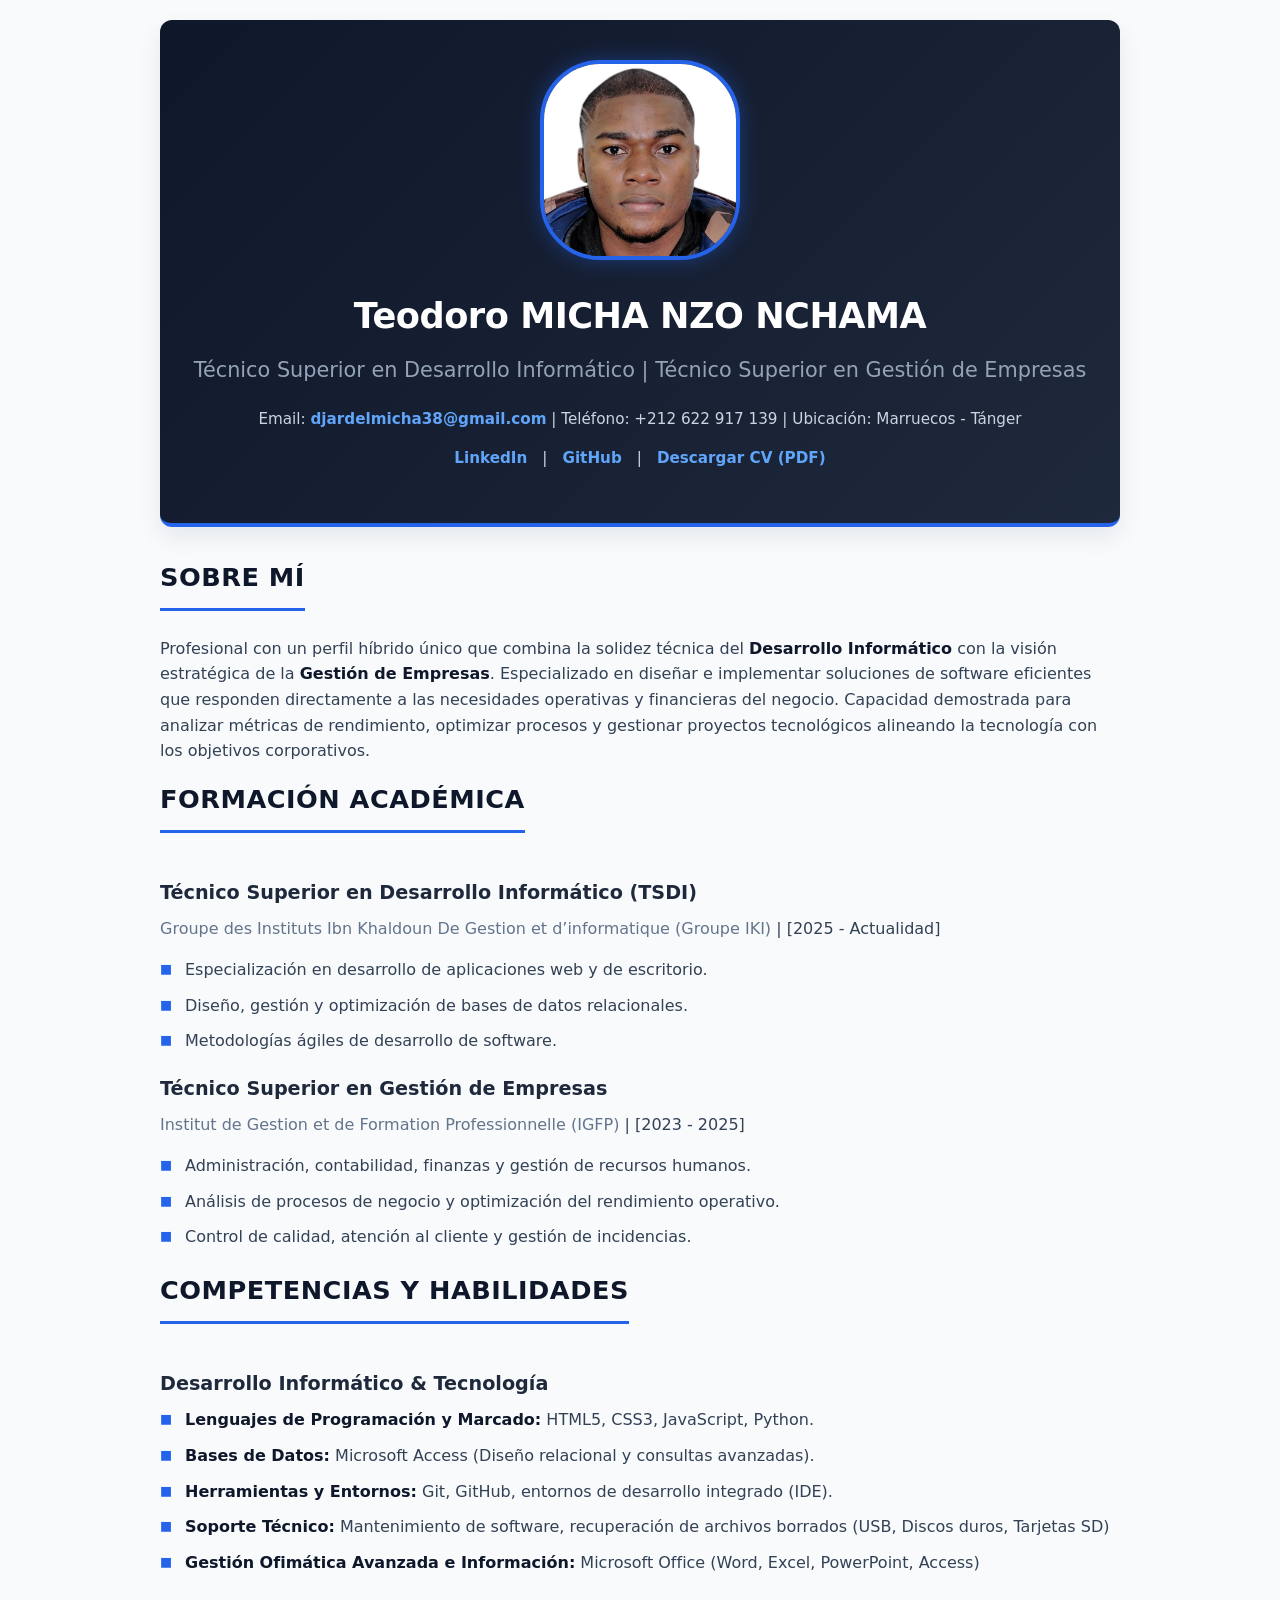
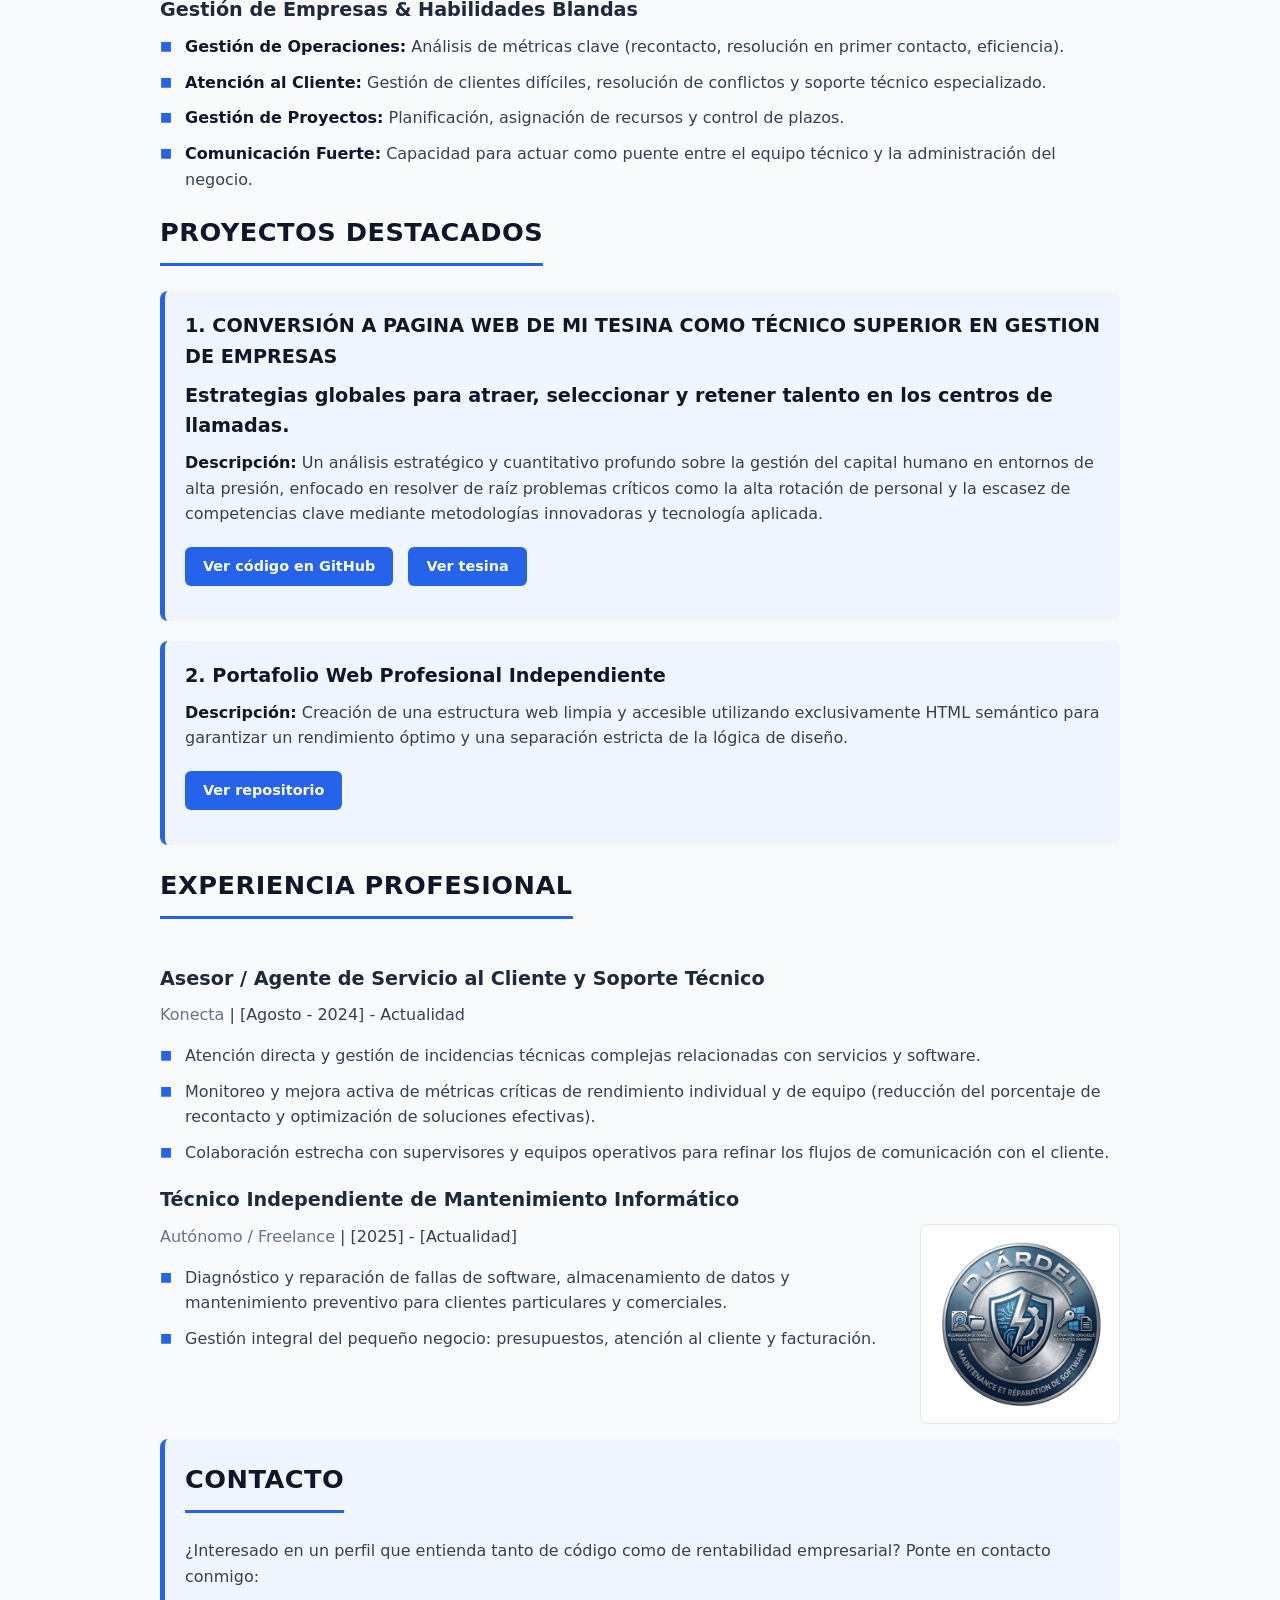
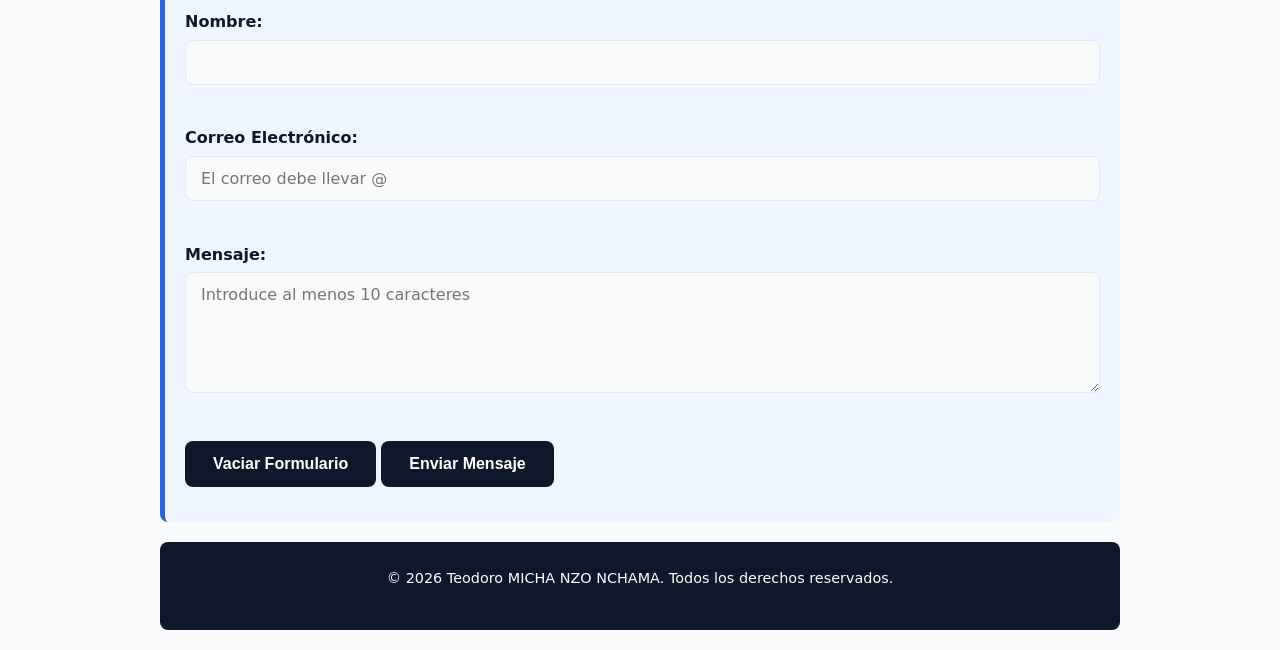
==== commit 63d9042e: "Parte iterativa de mi portafolio terminada" ====
--- a/PORTAFOLIO/index.html
+++ b/PORTAFOLIO/index.html
@@ -18,7 +18,7 @@
         <p>
             <a href="https://www.linkedin.com/in/teodoro-micha-nzo-nchama-8b218b314/" target="_blank">LinkedIn</a> | 
             <a href="https://github.com/Teodoro-Micha" target="_blank">GitHub</a> | 
-            <a href="CV TEODORO MICHA.pdf" target="_blank">Descargar CV (PDF)</a>
+            <a href="CV TEODORO MICHA NZO NCHAMA.pdf" target="_blank">Descargar CV (PDF)</a>
         </p>
     </header>
 
@@ -82,7 +82,7 @@
         <h2>Proyectos Destacados</h2>
 
         <article>
-            <h3>1. MI TESINA COMO TÉCNICO SUPERIOR EN GESTION DE EMPRESAS</h3>
+            <h3>1. CONVERSIÓN A PAGINA WEB DE MI TESINA COMO TÉCNICO SUPERIOR EN GESTION DE EMPRESAS</h3>
             <h3>Estrategias globales para atraer, seleccionar y retener talento en los centros de llamadas.</h3>
             <p><strong>Descripción:</strong> Un análisis estratégico y cuantitativo profundo sobre la gestión del capital humano en entornos de alta presión, enfocado en resolver de raíz problemas críticos como la alta rotación de personal y la escasez de competencias clave mediante metodologías innovadoras y tecnología aplicada.</p>
             <p>
@@ -127,7 +127,7 @@
     <section id="contacto">
         <h2>Contacto</h2>
         <p>¿Interesado en un perfil que entienda tanto de código como de rentabilidad empresarial? Ponte en contacto conmigo:</p>
-        <form id="formulario-contacto" action="#" method="POST">
+        <form id="formulario-contacto" action="#" method="POST" novalidate>
             <div>
                 <label for="nombre">Nombre:</label><br>
                 <input type="text" id="nombre" name="nombre" required>
--- a/PORTAFOLIO/index.css
+++ b/PORTAFOLIO/index.css
@@ -217,6 +217,11 @@
     background-color: #ffffff;
     padding: 5px;
     margin: 0 0 15px 15px;
+    transition: transform 0.3s ease;
+}
+
+#experiencia img:hover {
+    transform: scale(1.05);
 }
 
 #experiencia::after {
@@ -307,3 +312,29 @@
 footer p {
     color: #ffffff
 }
+
+
+/* Si el ancho de la pantalla es 600px o menos: */
+@media (max-width: 600px) {
+    body {
+        padding: 10px;
+    }
+
+    header {
+        padding: 25px 15px;
+    }
+
+    header h1 {
+        font-size: 1.6rem;
+    }
+
+    section {
+        padding: 20px;
+    }
+
+    #experiencia img {
+        float: none;
+        display: block;
+        margin: 10px auto;
+    }
+}
